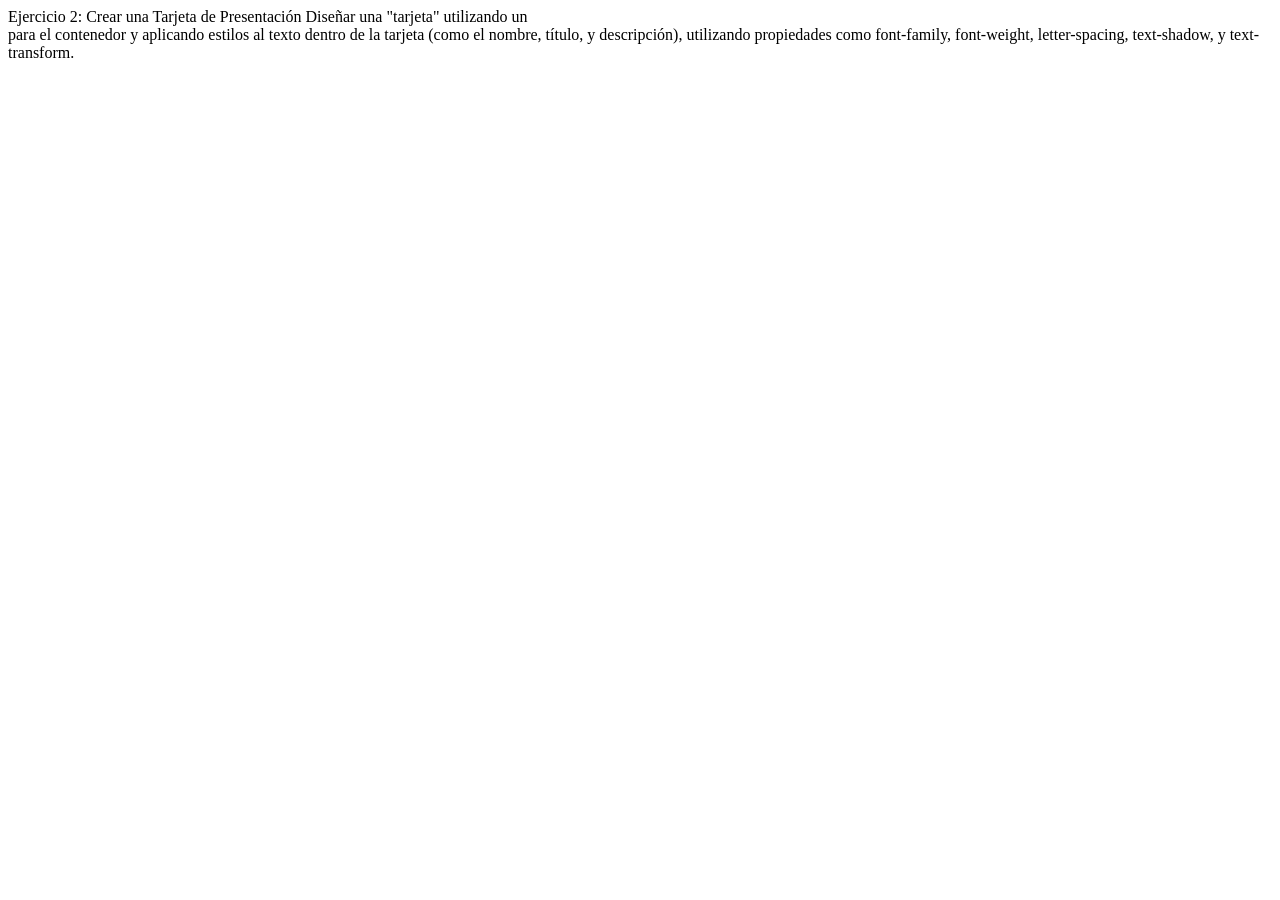
==== ejercicio2/index.html @ c4ede841 "SUBIDA index.html de ejercicios 2 y 3" ====
<!DOCTYPE html>
<html lang="es">

<head>
    <meta charset="UTF-8">
    <meta name="viewport" content="width=device-width, initial-scale=1.0">
    <title>Ejercicio 2</title>
</head>

<body>


    Ejercicio 2: Crear una Tarjeta de Presentación
    Diseñar una "tarjeta" utilizando un <div> para el contenedor y aplicando estilos al texto dentro de la tarjeta (como
        el nombre, título, y descripción), utilizando propiedades como font-family, font-weight, letter-spacing,
        text-shadow, y text-transform.




</body>

</html>
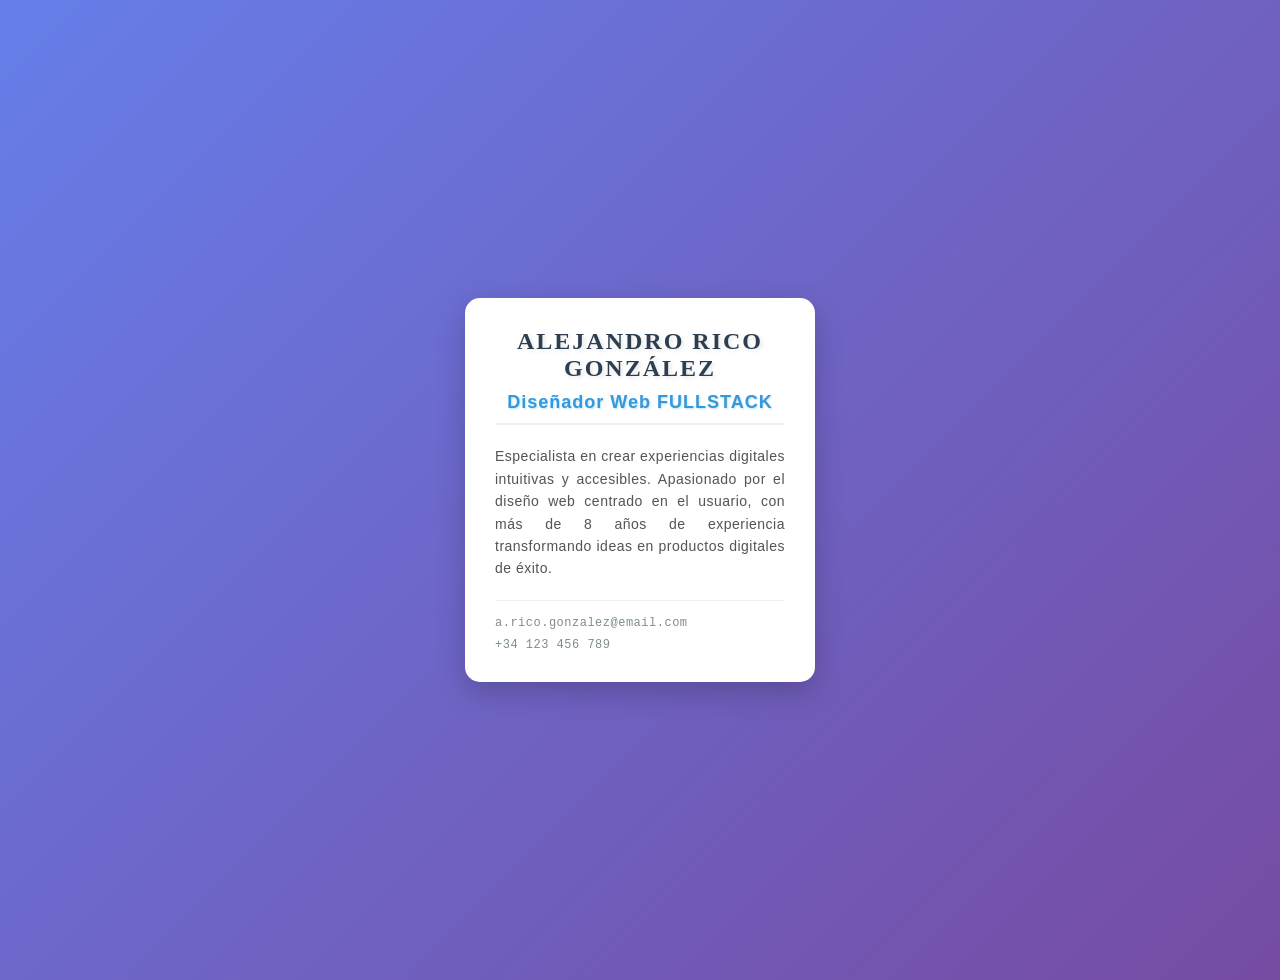
==== commit 370c1eb0: "index.html y main.css de ejercicio 2 actualizados y subidos" ====
--- a/ejercicio2/index.html
+++ b/ejercicio2/index.html
@@ -1,23 +1,31 @@
 <!DOCTYPE html>
 <html lang="es">
-
 <head>
     <meta charset="UTF-8">
     <meta name="viewport" content="width=device-width, initial-scale=1.0">
-    <title>Ejercicio 2</title>
+    <title>Tarjeta de Presentación</title>
+    <link rel="stylesheet" href="main.css">
 </head>
+<body>
+    <div class="contenedor">
+        <div class="tarjeta">
+            <div class="tarjeta-contenido">
+                <h2 class="nombre">Alejandro Rico González</h2>
+                <p class="titulo">Diseñador Web FULLSTACK</p>
+                <p class="descripcion">
+                    Especialista en crear experiencias digitales intuitivas y accesibles. 
+                    Apasionado por el diseño web centrado en el usuario, con más de 8 años de experiencia transformando ideas en productos digitales de éxito.
+                </p>
+                <div class="info-adicional">
+                    <span class="email">a.rico.gonzalez@email.com</span>
+                    <span class="telefono">+34 123 456 789</span>
+                </div>
+            </div>
+        </div>
 
-<body>
-
-
-    Ejercicio 2: Crear una Tarjeta de Presentación
-    Diseñar una "tarjeta" utilizando un <div> para el contenedor y aplicando estilos al texto dentro de la tarjeta (como
-        el nombre, título, y descripción), utilizando propiedades como font-family, font-weight, letter-spacing,
-        text-shadow, y text-transform.
-
-
-
-
+       
+              
+        </div>
+    </div>
 </body>
-
 </html>
--- a/ejercicio2/main.css
+++ b/ejercicio2/main.css
@@ -0,0 +1,98 @@
+body {
+    font-family: 'Segoe UI', Tahoma, Geneva, Verdana, sans-serif;
+    background: linear-gradient(135deg, #667eea 0%, #764ba2 100%);
+    min-height: 100vh;
+    margin: 0;
+    padding: 40px 20px;
+    display: flex;
+    justify-content: center;
+    align-items: center;
+}
+
+.contenedor {
+    display: flex;
+    flex-wrap: wrap;
+    justify-content: center;
+    gap: 30px;
+    max-width: 1200px;
+    margin: 0 auto;
+}
+
+.tarjeta {
+    width: 350px;
+    background: white;
+    border-radius: 15px;
+    box-shadow: 0 10px 30px rgba(0, 0, 0, 0.2);
+    overflow: hidden;
+    transition: transform 0.3s ease, box-shadow 0.3s ease;
+}
+
+.tarjeta:hover {
+    transform: translateY(-5px);
+    box-shadow: 0 15px 40px rgba(0, 0, 0, 0.3);
+}
+
+.tarjeta-contenido {
+    padding: 30px;
+}
+
+.nombre {
+    font-family: 'Georgia', 'Times New Roman', Times, serif;
+    font-weight: 700;
+    letter-spacing: 2px;
+    text-shadow: 2px 2px 4px rgba(0, 0, 0, 0.1);
+    text-transform: uppercase;
+    color: #2c3e50;
+    font-size: 24px;
+    margin: 0 0 10px 0;
+    text-align: center;
+}
+
+.titulo {
+    font-family: 'Arial', 'Helvetica', sans-serif;
+    font-weight: 600;
+    letter-spacing: 1px;
+    text-shadow: 1px 1px 2px rgba(52, 152, 219, 0.3);
+    text-transform: capitalize;
+    color: #3498db;
+    font-size: 18px;
+    margin: 0 0 20px 0;
+    text-align: center;
+    padding-bottom: 10px;
+    border-bottom: 2px solid #ecf0f1;
+}
+
+.descripcion {
+    font-family: 'Verdana', 'Geneva', sans-serif;
+    font-weight: 400;
+    letter-spacing: 0.5px;
+    text-shadow: 0px 0px 1px rgba(0, 0, 0, 0.05);
+    text-transform: none;
+    color: #555;
+    font-size: 14px;
+    line-height: 1.6;
+    margin: 0 0 20px 0;
+    text-align: justify;
+}
+
+.info-adicional {
+    display: flex;
+    flex-direction: column;
+    gap: 8px;
+    margin-top: 20px;
+    padding-top: 15px;
+    border-top: 1px solid #ecf0f1;
+}
+
+.email,
+.telefono {
+    font-family: 'Courier New', 'Monaco', monospace;
+    font-weight: 500;
+    letter-spacing: 0.5px;
+    text-shadow: none;
+    text-transform: lowercase;
+    color: #7f8c8d;
+    font-size: 12px;
+}
+
+
